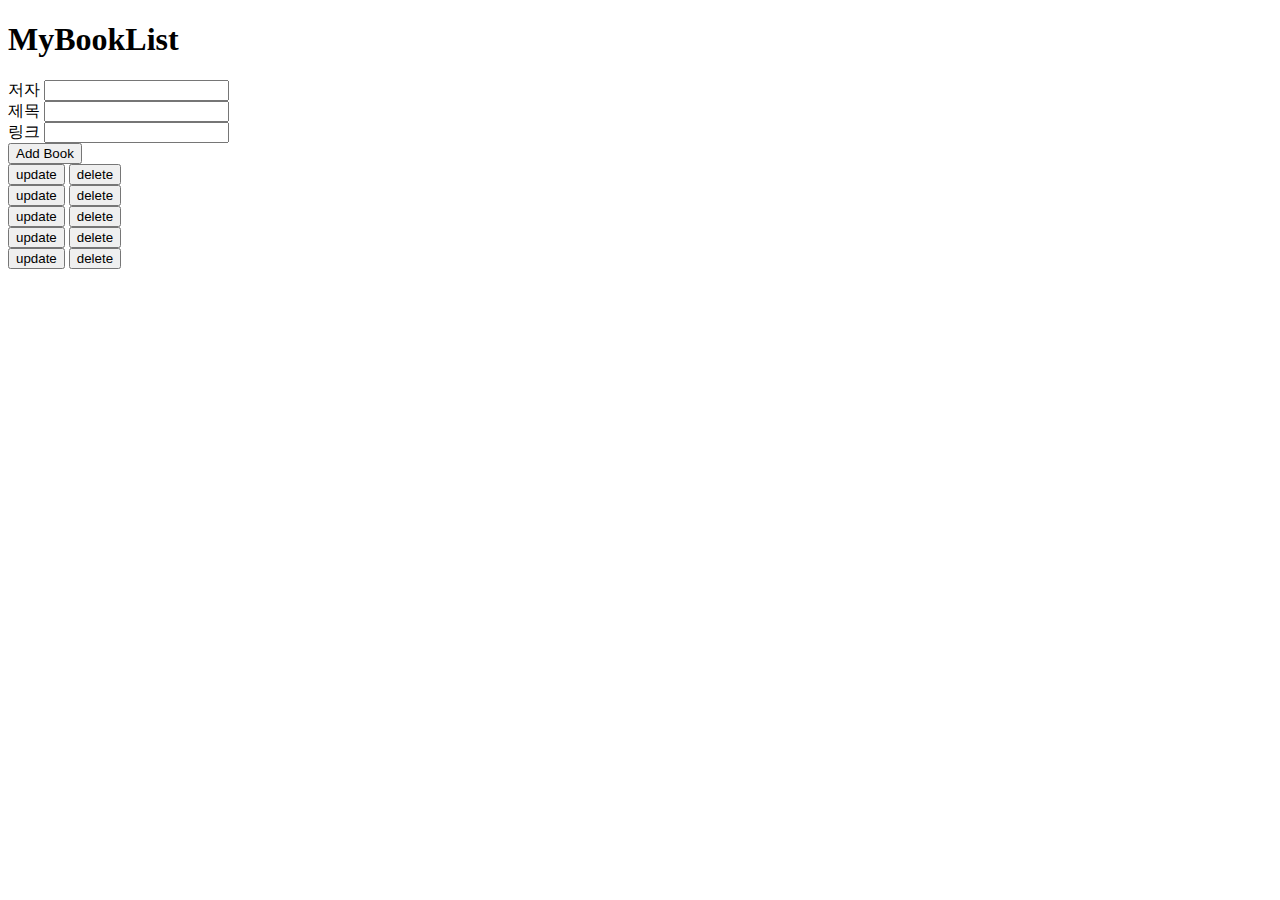
==== Book-List/index.html @ 990cd8aa "레이아웃 완성" ====
<!DOCTYPE html>
<html lang="en">
<head>
  <meta charset="UTF-8">
  <meta name="viewport" content="width=device-width, initial-scale=1.0">
  <title>Book List</title>
  <link rel="stylesheet" href="style.css">
</head>
<body>
  <header>
    <h1>MyBookList</h1>
  </header>
  <!-- header end -->

  <section id="main">
    <section class="container">
      <form id="book-form">
        <section class="form-group">
          <label for="author">저자</label>
          <input type="text" id="author">
        </section>
        <section class="form-group">
          <label for="title">제목</label>
          <input type="text" id="title">
        </section>
        <section class="form-group">
          <label for="link">링크</label>
          <input type="text" id="link">
        </section>
        <input type="submit" value="Add Book" class="btn">
      </form>
    </section>
  </section>
  <!-- #main end -->

  <section id="book-list">
    <section class="container">
      <div class="books">
      	<div class="mybook">
      	  <button>update</button>
      	  <button>delete</button>
      	</div>
      	<div class="mybook">
      	  <button>update</button>
      	  <button>delete</button>
      	</div>
      	<div class="mybook">
      	  <button>update</button>
      	  <button>delete</button>
      	</div>
      	<div class="mybook">
      	  <button>update</button>
      	  <button>delete</button>
      	</div>
      	<div class="mybook">
      	  <button>update</button>
      	  <button>delete</button>
      	</div>
      </div>
    </section>
  </section>

  <footer></footer>
</body>
</html>
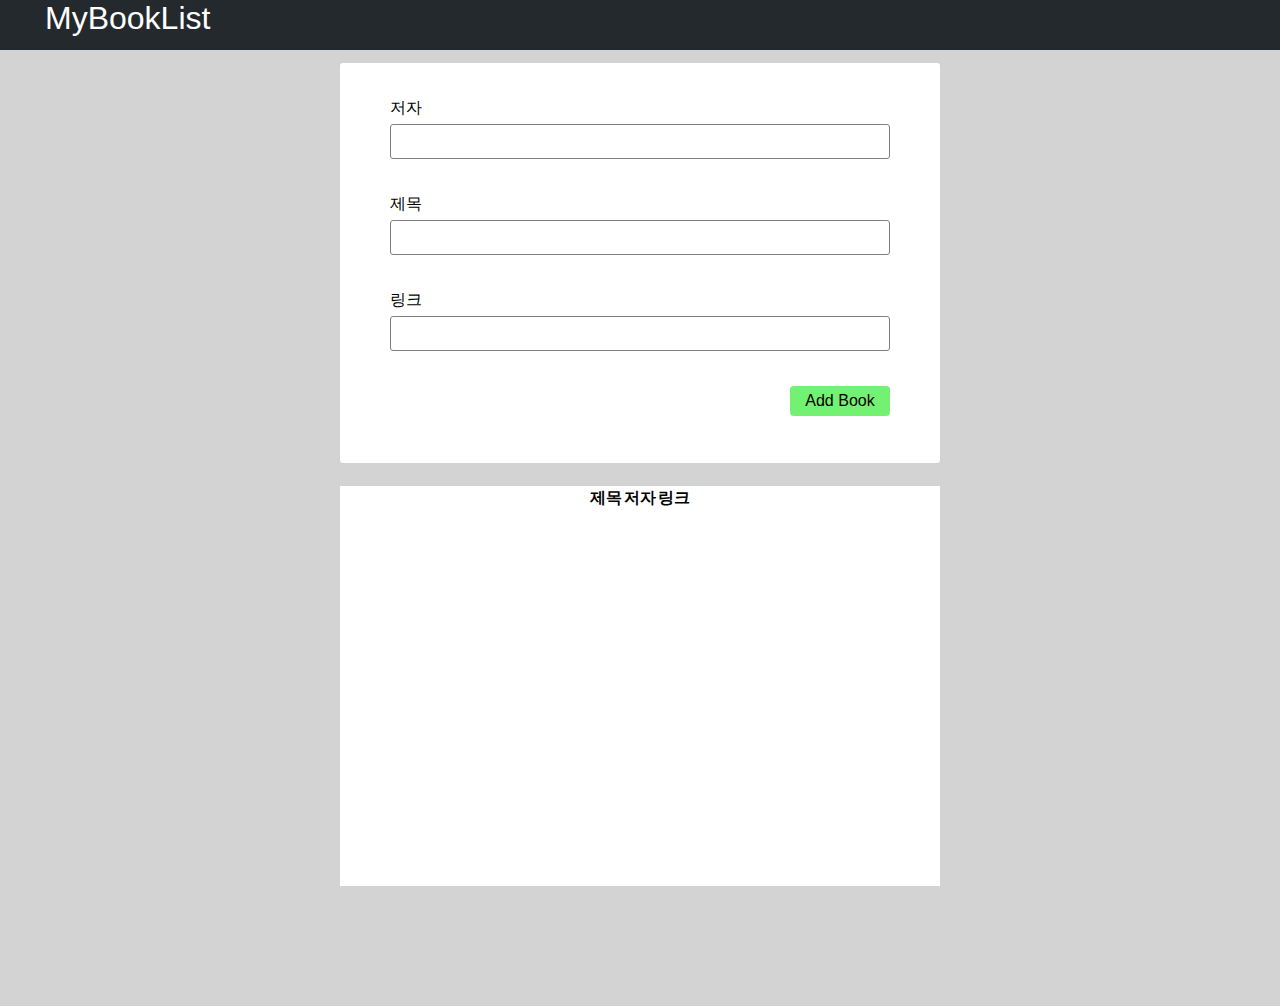
==== commit 63ef8f60: "book-list 부분 테이블로 변경" ====
--- a/Book-List/index.html
+++ b/Book-List/index.html
@@ -35,31 +35,23 @@
 
   <section id="book-list">
     <section class="container">
-      <div class="books">
-      	<div class="mybook">
-      	  <button>update</button>
-      	  <button>delete</button>
-      	</div>
-      	<div class="mybook">
-      	  <button>update</button>
-      	  <button>delete</button>
-      	</div>
-      	<div class="mybook">
-      	  <button>update</button>
-      	  <button>delete</button>
-      	</div>
-      	<div class="mybook">
-      	  <button>update</button>
-      	  <button>delete</button>
-      	</div>
-      	<div class="mybook">
-      	  <button>update</button>
-      	  <button>delete</button>
-      	</div>
-      </div>
+      <table class="books">
+        <thead>
+          <tr>
+            <th>제목</th>
+            <th>저자</th>
+            <th>링크</th>
+          </tr>
+        </thead>
+        <tbody>
+          
+        </tbody>
+      </table>
     </section>
   </section>
 
   <footer></footer>
+
+  <script src="./App.js"></script>
 </body>
 </html>--- a/Book-List/style.css
+++ b/Book-List/style.css
@@ -0,0 +1,94 @@
+* {
+  margin: 0;
+  padding: 0;
+  box-sizing: border-box;
+}
+
+input, label {
+  display: block;
+}
+
+body {
+  font-family: '맑은 고딕', sans-serif;
+  background-color: lightgray;
+}
+
+.container {
+  width: 600px;
+  margin: 0 auto;
+  background-color: #fff;
+  display: flex;
+  justify-content: center;
+}
+
+/* header */
+header {
+  width: 100%;
+  height: 50px;
+  color: white;
+  background-color: #24292e;
+}
+header h1 {
+  display: inline-block;
+  font-weight: normal;
+  padding-left: 45px;
+}
+
+/* main */
+#main {
+  width: 100%;
+  padding: 13px;
+}
+#main .container {
+  height: 400px;
+  border-radius: 3px;
+}
+#main .container #book-form {
+  position: relative;
+}
+#main .container #book-form .form-group {
+  margin: 35px 0;
+}
+#main .container #book-form .form-group > input {
+  width: 500px;
+  height: 35px;
+  border-radius: 3px;
+  padding: 13px;
+  margin-top: 5px;
+  border: 1.5px solid gray;
+}
+#main .container #book-form > .btn {
+  background-color: rgb(114, 241, 114);
+  width: 100px;
+  height: 30px;
+  border-radius: 4px;
+  border: none;
+  font-size: 16px;
+  cursor: pointer;
+  position: absolute;
+  bottom: 15; right: 0;
+}
+
+/* book list */
+#book-list {
+  margin-top: 10px;
+}
+#book-list .container .books{
+  height: 400px;
+  border-radius: 3px;
+  display: flex;
+  flex-wrap: wrap;
+  justify-content: space-between;
+  align-content: flex-start;
+}
+#book-list .container .books .mybook {
+  width: 150px;
+  height: 150px;
+  border: 2px solid #dfdfdf;
+  border-radius: 3px;
+}
+
+/* footer */
+footer {
+  height: 120px;
+}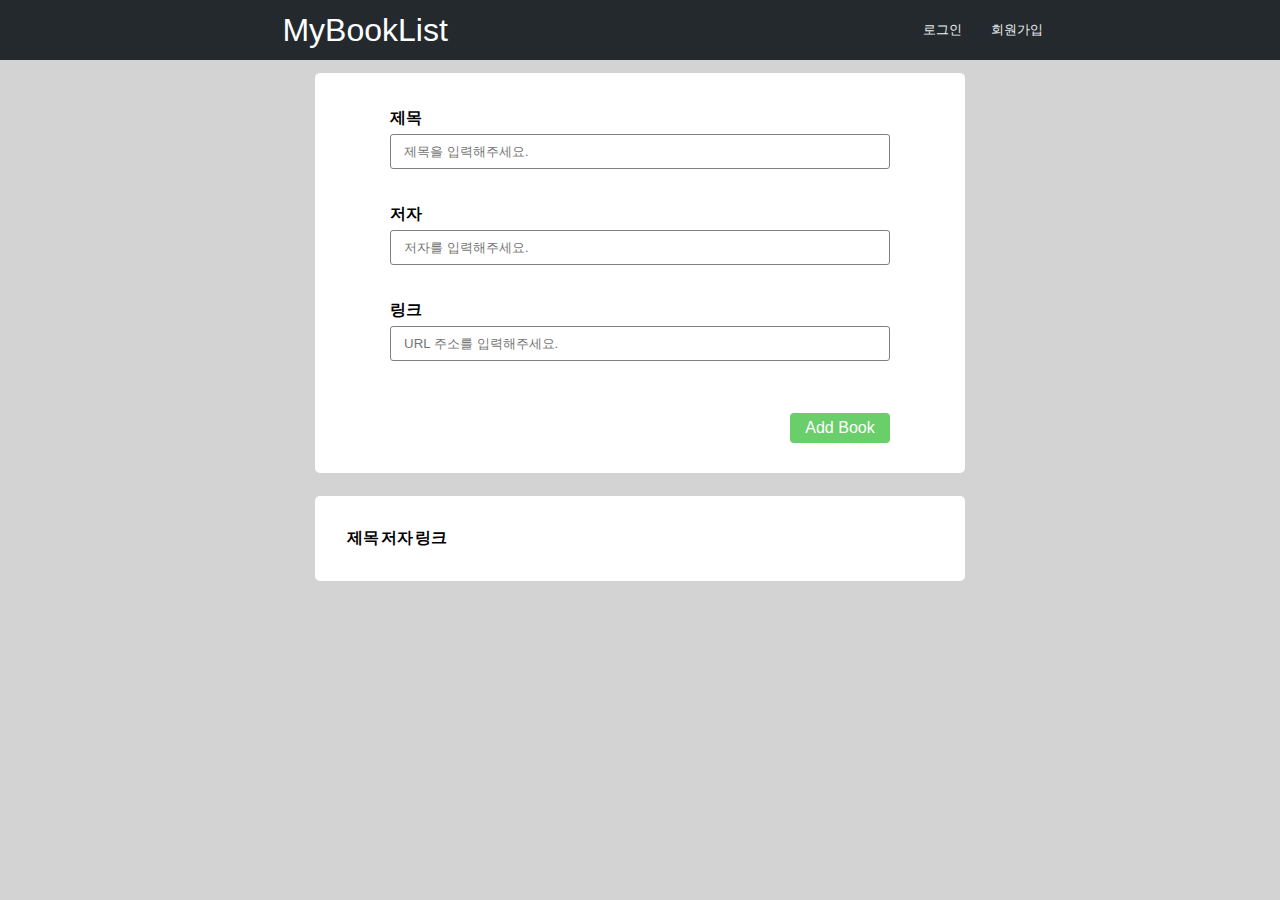
==== commit bb4affa8: "메인 페이지" ====
--- a/Book-List/index.html
+++ b/Book-List/index.html
@@ -4,11 +4,17 @@
   <meta charset="UTF-8">
   <meta name="viewport" content="width=device-width, initial-scale=1.0">
   <title>Book List</title>
-  <link rel="stylesheet" href="style.css">
+  <link rel="stylesheet" href="https://cdn.jsdelivr.net/npm/bootstrap@4.5.3/dist/css/bootstrap.min.css" integrity="sha384-TX8t27EcRE3e/ihU7zmQxVncDAy5uIKz4rEkgIXeMed4M0jlfIDPvg6uqKI2xXr2" crossorigin="anonymous">
+  <link rel="stylesheet" href="./css/style.css">
+  <link rel="stylesheet" href="./css/modal.css">
 </head>
 <body>
   <header>
     <h1>MyBookList</h1>
+    <div class="side-menu">
+      <button class="login">로그인</button>
+      <button class="signup"">회원가입</button>
+    </div>
   </header>
   <!-- header end -->
 
@@ -16,18 +22,18 @@
     <section class="container">
       <form id="book-form">
         <section class="form-group">
-          <label for="author">저자</label>
-          <input type="text" id="author">
+          <label for="title">제목</label>
+          <input type="text" id="title" placeholder="제목을 입력해주세요.">
         </section>
         <section class="form-group">
-          <label for="title">제목</label>
-          <input type="text" id="title">
+          <label for="author">저자</label>
+          <input type="text" id="author" placeholder="저자를 입력해주세요.">
         </section>
         <section class="form-group">
           <label for="link">링크</label>
-          <input type="text" id="link">
+          <input type="text" id="link" placeholder="URL 주소를 입력해주세요.">
         </section>
-        <input type="submit" value="Add Book" class="btn">
+        <input type="submit" value="Add Book" class="add">
       </form>
     </section>
   </section>
@@ -35,23 +41,22 @@
 
   <section id="book-list">
     <section class="container">
-      <table class="books">
+      <table class="table table-striped">
         <thead>
           <tr>
             <th>제목</th>
             <th>저자</th>
             <th>링크</th>
+            <th></th>
           </tr>
         </thead>
-        <tbody>
-          
-        </tbody>
+        <tbody id="books"></tbody>
       </table>
     </section>
   </section>
 
   <footer></footer>
 
-  <script src="./App.js"></script>
+  <script type="module" src="./js/App.js"></script>
 </body>
 </html>--- a/Book-List/css/style.css
+++ b/Book-List/css/style.css
@@ -0,0 +1,120 @@
+* {
+  margin: 0;
+  padding: 0;
+  box-sizing: border-box;
+}
+
+a {
+  text-decoration: none;
+  color: black;
+}
+
+input, label {
+  display: block;
+}
+
+body {
+  font-family: '맑은 고딕', sans-serif;
+  background-color: lightgray;
+}
+
+.container {
+  width: 650px;
+  margin: 0 auto;
+  background-color: #fff;
+}
+
+/* header */
+header {
+  width: 100%;
+  height: 60px;
+  color: white;
+  background-color: #24292e;
+  display: flex;
+  justify-content: space-around;
+  align-items: center;
+}
+header h1 {
+  display: inline-block;
+  font-weight: normal;
+  padding-left: 45px;
+}
+header .side-menu {
+  width: 120px;
+  display: flex;
+  justify-content: space-between;
+}
+header .side-menu button {
+  color: #ecf0f1;
+  background-color: #24292e;
+  border: none;
+  outline: none;
+}
+
+/* main */
+#main {
+  width: 100%;
+  padding: 13px;
+}
+#main .container {
+  display: flex;
+  justify-content: center;
+  height: 400px;
+  border-radius: 5px;
+}
+#main .container #book-form {
+  position: relative;
+}
+#main .container #book-form .form-group {
+  margin: 35px 0;
+}
+#main .container #book-form .form-group > input {
+  width: 500px;
+  height: 35px;
+  border-radius: 3px;
+  padding: 13px;
+  margin-top: 5px;
+  border: 1.5px solid gray;
+}
+#main .container #book-form > .add {
+  width: 100px;
+  height: 30px;
+  background-color: rgb(106, 206, 106);
+  border-radius: 4px;
+  border: none;
+  font-size: 16px;
+  color: white;
+  cursor: pointer;
+  position: absolute;
+  bottom: 30px; right: 0;
+}
+label {
+  font-weight: bold;
+}
+
+/* book list */
+#book-list {
+  margin-top: 10px;
+}
+#book-list .container {
+  border-radius: 5px;
+  padding: 20px;
+}
+table {
+  padding: 10px;
+}
+.delete {
+  background-color: red;
+  color: white;
+  border: none;
+  border-radius: 3px;
+  display: flex;
+  justify-content: center;
+  align-items: center;
+  cursor: pointer;
+  font-weight: bold;
+}
+/* footer */
+footer {
+  height: 120px;
+}--- a/Book-List/css/modal.css
+++ b/Book-List/css/modal.css
@@ -0,0 +1,31 @@
+.modal-wrapper {
+  position: fixed;
+  top: 0;
+  left: 0;
+  width: 100%;
+  height: 100%;
+  background: rgba(0, 0, 0, 0.5);
+  align-items: center;
+  justify-content: center;
+}
+
+.mymodal {
+  background: white;
+  padding: 24px 20px;
+  border-radius: 4px;
+  width: 320px;
+}
+
+.modal-title {
+  font-size: 21px;
+  font-weight: bold;
+}
+
+.close-wrapper {
+  text-align: right;
+}
+.close-wrapper .modal-close {
+  border: none;
+  padding: 5px 10px;
+  border-radius: 3px;
+}